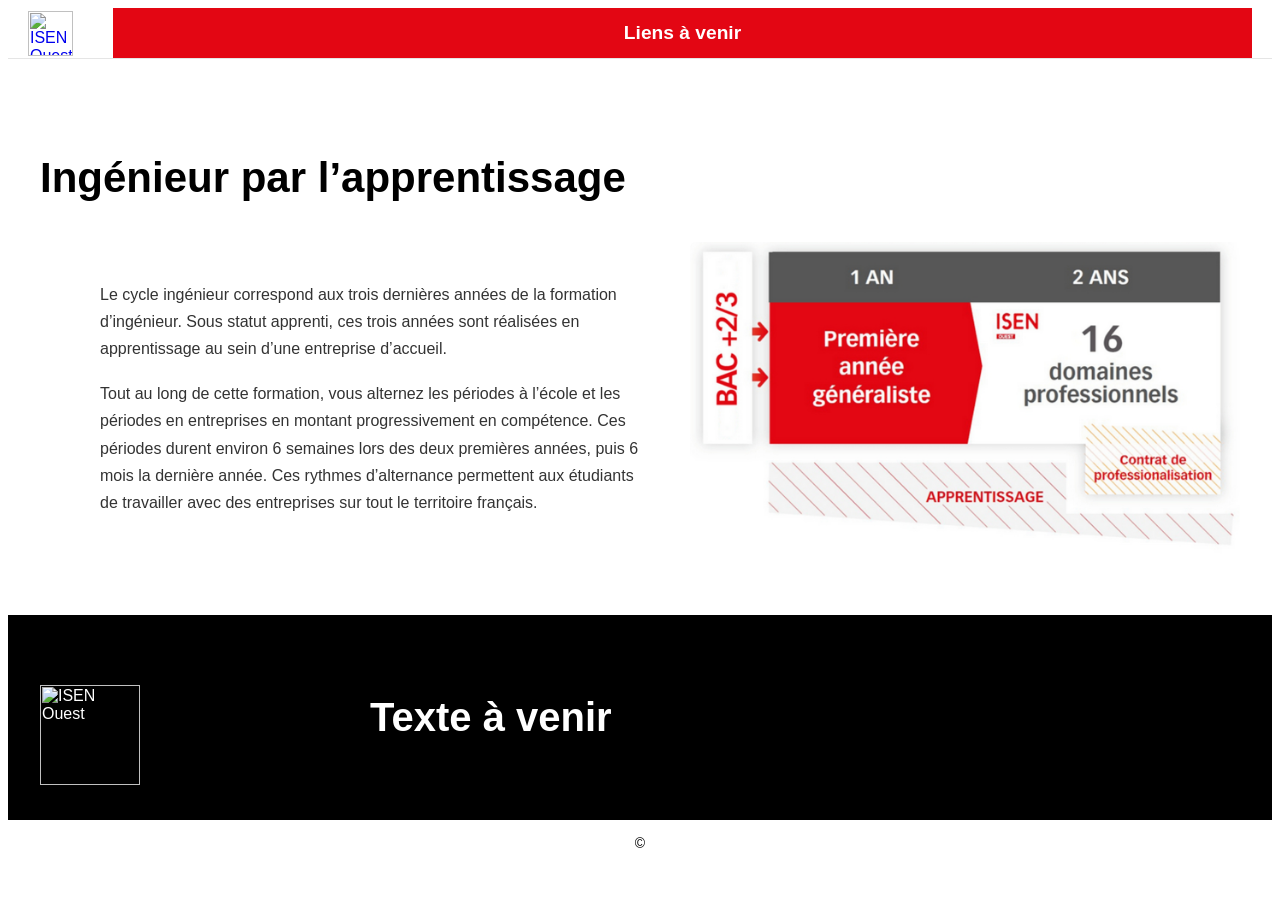
==== apprentissage.html @ 14e2dfee "F17 Text_img PA E1" ====
<html>
<head>
	<meta charset="UTF-8">
	<meta name="viewport" content="width=device-width, initial-scale=1">
	<title></title>
    <style>
html {
    font-family: Open Sans,sans-serif;
}
/* Conteneur principal du header */
.header-isen {
  background: #fff;
  border-bottom: 1px solid #e5e5e5;
}

/* Organisation interne */
.header-container {
  max-width: 1400px; /* un peu plus large pour aérer */
  margin: 0 auto;
  padding: 0 20px;
  display: flex;
  align-items: center;
  justify-content: space-between;
}

/* Logo */
.header-logo img {
  height: 45px; /* logo moins haut */
  width: auto;
}

/* Navigation */
.header-nav {
  background: #e30613; /* Rouge ISEN */
  flex: 1; /* occupe toute la largeur dispo */
  margin-left: 40px; /* espace entre logo et barre rouge */
}

.header-nav ul {
  list-style: none;
  display: flex;
  justify-content: space-around; /* liens espacés sur toute la largeur */
  margin: 0;
  padding: 0;
}

.header-nav li {
  flex: 1; /* chaque lien occupe une largeur égale */
  text-align: center;
}

.header-nav a {
  display: block;
  padding: 14px 10px;
  font-size: 1.2em;
  font-weight: bold;
  color: #fff;
  transition: background 0.2s;
  text-decoration: none;
}

.header-nav a:hover {
  text-decoration: underline;
}
html {
  font-family: Open Sans,sans-serif;
}

.site-footer {
  background: #000;
  color: #fff;
  padding: 40px 20px 20px;
  font-family: Arial, sans-serif;
}

/* Conteneur principal */
.footer-container {
  display: flex;
  max-width: 1200px;
  margin: 0 auto;
  gap: 40px;
  flex-wrap: wrap;
}

/* Colonne 1 : logo + bouton */
.footer-col-logo {
  flex: 1;
  min-width: 220px;
  display: flex;
  flex-direction: column;
}

.footer-logo {
  height: 100px;
  margin-bottom: 15px;
  margin-top: 30px;
}

.btn-contact {
  display: block;
  padding: 10px 20px;
  background: #c8102e;
  color: #fff;
  font-weight: 600;
  text-decoration: none;
  border-radius: 25px;
  margin: auto;
}

.btn-contact:hover {
  background: #a00b23;
}

/* Zone liens (colonnes 2-4) */
.footer-links-section {
  flex: 3;
  display: flex;
  flex-direction: column;
}

/* Titre général */
.footer-cities {
  font-size: 40px;
  font-weight: 700;
  text-align: left;
  margin-bottom: 20px;
}

/* Colonnes de liens */
.footer-links-container {
  display: flex;
  gap: 40px;
  flex-wrap: wrap;
}

.footer-col {
	width: 25%
}
.footer-col h3 {
  font-size: 16px;
  font-weight: 700;
  margin-bottom: 12px;
}

.footer-col ul {
  list-style: none;
  padding: 0;
  margin: 0;
}

.footer-col li {
  margin-bottom: 8px;
}

.footer-col a {
  color: #fff;
  text-decoration: none;
  font-size: 14px;
}

.footer-col a:hover {
  text-decoration: underline;
}

/* Bas de page */
.footer-bottom {
  text-align: center;
  padding-top: 15px;
  background-color: white;
  color: black;
  font-family: Arial, sans-serif;
  font-size: 14px;
}

/* TEXT_IMG */
.block-devenir {
  background: #fff;
  padding: 60px 20px;
}

/* Conteneur global */
.block-container {
  max-width: 1200px;
  margin: 0 auto;
}

/* Titre en haut */
.block-title {
  font-size: 42px;
  font-weight: 700;
  color: #000;
  margin-bottom: 40px;
  text-align: left;
}

/* Deux colonnes */
.block-columns-img {
  display: flex;
  align-items: center;
  gap: 40px;
}

/* Colonne texte */
.block-text {
  flex: 1;
  padding-left: 5%;
}

.block-text p {
  font-size: 16px;
  line-height: 1.7;
  color: #333;
  margin-bottom: 18px;
}

/* Colonne image */
.block-image {
  flex: 1;
  display: flex;
  justify-content: center;
}

.block-image img {
  max-width: 100%;
  height: auto;
  border-radius: 6px;
}
    </style>
</head>
<body>
<header class="header-isen">
  <div class="header-container">
    <!-- Logo -->
    <a href="/" class="header-logo">
      <img src="https://isen-ouest.fr/wp-content/uploads/2024/07/15/logo-isen-couleur.png" alt="ISEN Ouest">
    </a>

    <!-- Navbar -->
    <nav class="header-nav">
      <ul>
        <li><a href="#">Liens à venir</a></li>
      </ul>
    </nav>
  </div>
</header>
<section class="block-devenir">
  <div class="block-container">
    <!-- Titre en haut -->
    <h1 class="block-title">Ingénieur par l’apprentissage</h1>

    <!-- Deux colonnes -->
    <div class="block-columns-img">
      <!-- Colonne gauche : texte -->
      <div class="block-text">
        <p>
          
        </p>
        <p>
         Le cycle ingénieur correspond aux trois dernières années de la formation d’ingénieur. Sous statut apprenti, ces trois années sont réalisées en apprentissage au sein d’une entreprise d’accueil.
 </p>
        <p>
          Tout au long de cette formation, vous alternez les périodes à l’école et les périodes en entreprises en montant progressivement en compétence. Ces périodes durent environ 6 semaines lors des deux premières années, puis 6 mois la dernière année. Ces rythmes d’alternance permettent aux étudiants de travailler avec des entreprises sur tout le territoire français.
</p>
      </div>

      <!-- Colonne droite : image -->
      <div class="block-image">
        <img src="img/schema-cycle-inge.jpg" alt="schema-cycle-inge">
      </div>
    </div>
  </div>
</section>

<footer class="site-footer">
  <div class="footer-container">

    <!-- Colonne 1 : Logo + bouton -->
    <div class="footer-col footer-col-logo">
      <img src="https://isen-ouest.fr/wp-content/uploads/2024/07/15/logo-isen-blanc.svg" 
           alt="ISEN Ouest" class="footer-logo">
    </div>

    <!-- Zone titres + colonnes 2-4 -->
    <div class="footer-links-section">
      <!-- Titre général -->
      <p class="footer-cities">Texte à venir</p>


  </div>

  <!-- Bas de page -->
</footer>
<div class="footer-bottom">
  &copy;
</div>
</body>
</html>
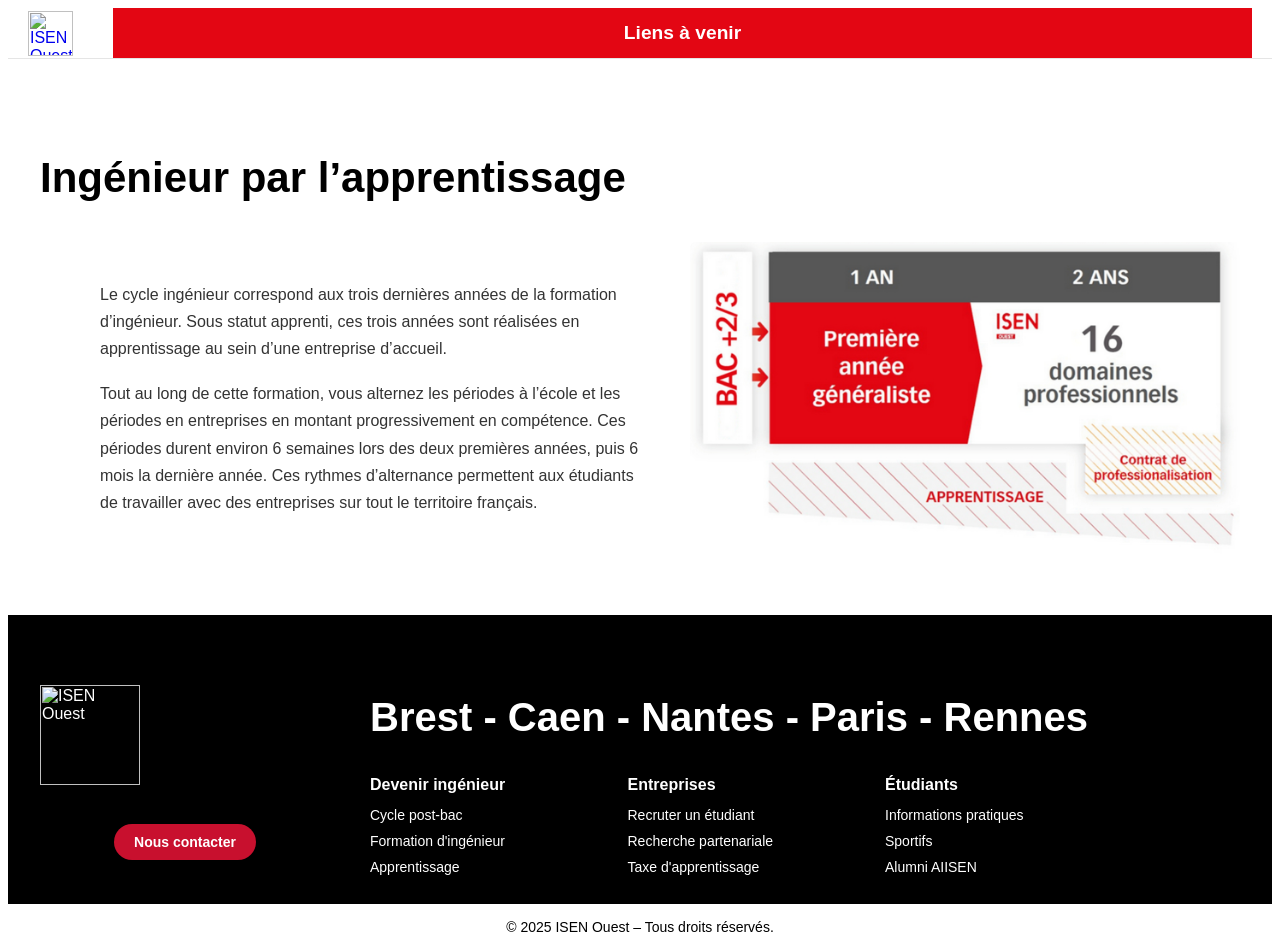
==== commit c32b2aa2: "F61 Footer E3 Commit every footer final" ====
--- a/apprentissage.html
+++ b/apprentissage.html
@@ -2,6 +2,7 @@
 <head>
 	<meta charset="UTF-8">
 	<meta name="viewport" content="width=device-width, initial-scale=1">
+  <link href="style.css" rel="stylesheet">
 	<title></title>
     <style>
 html {
@@ -271,6 +272,10 @@
   </div>
 </section>
 
+
+
+<!--Footer-->
+<body>
 <footer class="site-footer">
   <div class="footer-container">
 
@@ -278,20 +283,53 @@
     <div class="footer-col footer-col-logo">
       <img src="https://isen-ouest.fr/wp-content/uploads/2024/07/15/logo-isen-blanc.svg" 
            alt="ISEN Ouest" class="footer-logo">
+      <a href="contact.html" class="btn-contact">Nous contacter</a>
     </div>
 
     <!-- Zone titres + colonnes 2-4 -->
     <div class="footer-links-section">
       <!-- Titre général -->
-      <p class="footer-cities">Texte à venir</p>
-
-
+      <p class="footer-cities">Brest - Caen - Nantes - Paris - Rennes</p>
+
+      <!-- Colonnes de liens -->
+      <div class="footer-links-container">
+        <!-- Colonne 2 : Devenir ingénieur -->
+        <div class="footer-col">
+          <h3>Devenir ingénieur</h3>
+          <ul>
+            <li><a href="post-bac.html">Cycle post-bac</a></li>
+            <li><a href="devenir-inge.html">Formation d'ingénieur</a></li>
+            <li><a href="apprentissage.html">Apprentissage</a></li>
+          </ul>
+        </div>
+
+        <!-- Colonne 3 : Entreprises -->
+        <div class="footer-col">
+          <h3>Entreprises</h3>
+          <ul>
+            <li><a href="https://isen-ouest.fr/entreprises/recruter/">Recruter un étudiant</a></li>
+            <li><a href="https://isen-ouest.fr/labisen-la-recherche/la-recherche-partenariale/">Recherche partenariale</a></li>
+            <li><a href="http://isen-ouest.fr/taxe-d-apprentissage">Taxe d'apprentissage</a></li>
+          </ul>
+        </div>
+
+        <!-- Colonne 4 : Étudiants -->
+        <div class="footer-col">
+          <h3>Étudiants</h3>
+          <ul>
+            <li><a href="https://isen-ouest.fr/infos-pratiques/">Informations pratiques</a></li>
+            <li><a href="http://isen-ouest.fr/sportifs">Sportifs</a></li>
+            <li><a href="http://isen-ouest.fr/alumni-aiisen">Alumni AIISEN</a></li>
+          </ul>
+        </div>
+      </div>
+    </div>
   </div>
-
-  <!-- Bas de page -->
 </footer>
 <div class="footer-bottom">
-  &copy;
+  &copy; 2025 ISEN Ouest – Tous droits réservés.
 </div>
+
+
 </body>
 </html>
--- a/style.css
+++ b/style.css
@@ -0,0 +1,350 @@
+html {
+  font-family: Open Sans,sans-serif;
+}
+
+/* BLOCKS */
+/* TEXT_IMG */
+.block-devenir {
+  background: #fff;
+  padding: 60px 20px;
+}
+
+/* Conteneur global */
+.block-container {
+  max-width: 1200px;
+  margin: 0 auto;
+}
+
+/* Titre en haut */
+.block-title {
+  font-size: 42px;
+  font-weight: 700;
+  color: #000;
+  margin-bottom: 40px;
+  text-align: left;
+}
+
+/* Deux colonnes */
+.block-columns-img {
+  display: flex;
+  align-items: center;
+  gap: 40px;
+}
+
+/* Colonne texte */
+.block-text {
+  flex: 1;
+  padding-left: 5%;
+}
+
+.block-text p {
+  font-size: 16px;
+  line-height: 1.7;
+  color: #333;
+  margin-bottom: 18px;
+}
+
+/* Colonne image */
+.block-image {
+  flex: 1;
+  display: flex;
+  justify-content: center;
+}
+
+.block-image img {
+  max-width: 100%;
+  height: auto;
+  border-radius: 6px;
+}
+/* BLOCKS */
+.block-devenir {
+  background: #fff;
+  padding: 60px 20px;
+}
+
+/* Conteneur global */
+.block-container {
+	max-width: 1200px;
+	margin: 0 auto;
+}
+/* Deux colonnes */
+.block-columns {
+	display: flex;
+	gap: 40px;
+	align-items: normal;
+}
+
+.block-alternance {
+	margin: 40px auto;
+	border: 2px solid #c8102e;
+	border-radius: 8px;
+	overflow: hidden;
+	background: #fff;
+	box-shadow: 0 4px 12px rgba(0,0,0,0.1);
+}
+.block-alternance img {
+	width: 100%;
+	height: auto;
+	display: block;
+}
+.block-alternance-content {
+	padding: 24px 30px;
+}
+.block-alternance-content h2 {
+	font-size: 200%;
+	margin-top: 0;
+	margin-bottom: 16px;
+}
+.block-alternance-content p {
+	font-size: 16px;
+	line-height: 1.6;
+	color: #333;
+	margin-bottom: 16px;
+}
+.block-button {
+	margin: auto;
+	text-align: center;
+}
+.block-button a {
+	background-color: #e30613;
+	color: #fff;
+	display: inline-block;
+	padding: .5rem 2rem;
+	border-radius: 3.45rem;
+	font-weight: 700;
+	text-decoration: none;
+}
+.block-button a:hover {
+	text-decoration: underline;
+}
+
+/* Page Contact */
+  /* centered single-column card */
+  .contact-card {
+    max-width: 720px;
+    margin: 2em auto;
+    border-radius: 10px;
+    background-color: white;
+    box-shadow: 0 6px 24px rgba(12,12,12,0.4);
+    padding: 28px;
+    box-sizing: border-box;
+    border: 1px solid #e6e6e6;
+  }
+
+  .contact-card h1{
+    margin:0 0 10px 0;
+    font-size:28px;
+    font-weight:700;
+    color:#000;
+  }
+
+  .contact-card .lead{
+    margin:0 0 18px 0;
+    color:#6b6b6b;
+    font-size:15px;
+    line-height:1.5;
+  }
+
+  .notice {
+    background: #fff8f9;
+    border-left: 4px solid #c8102e;
+    color:#333;
+    padding:10px 12px;
+    border-radius:4px;
+    margin-bottom:18px;
+    font-size:14px;
+  }
+
+  form.contact-form {
+    display:block;
+  }
+
+  .form-row {
+    display:flex;
+    gap:12px;
+    margin-bottom: 14px;
+    align-items:flex-start;
+    flex-wrap:wrap;
+  }
+
+  /* full width row (for selects, inputs, textarea) */
+  .w-100 { width:100%; }
+
+  label.field-label{
+    display:block;
+    font-size:14px;
+    margin-bottom:6px;
+    color:#222;
+  }
+
+  input[type="text"],
+  input[type="tel"],
+  input[type="email"],
+  select,
+  textarea {
+    width:100%;
+    padding:10px 12px;
+    border:1px solid #d7d7d7;
+    border-radius:6px;
+    font-size:14px;
+    box-sizing:border-box;
+    background:#fff;
+    color:#111;
+  }
+
+  textarea { min-height:140px; resize:vertical; }
+
+  /* group of small radios inline */
+  .inline-group { display:flex; gap:10px; align-items:center; flex-wrap:wrap; }
+  .inline-group label{ font-size:14px; color:#222; margin:0; display:flex; align-items:center; gap:8px; }
+
+  .small-note { font-size:13px; color:#6b6b6b; margin-top:6px; }
+
+  /* consent row */
+  .consent-row { display:flex; gap:8px; align-items:center; margin-bottom:12px; flex-wrap:wrap; }
+
+  /* submit */
+  .actions { margin-top:8px; display:flex; gap:12px; align-items:center; flex-wrap:wrap; }
+  .btn-primary {
+    background: #c8102e;
+    color:#fff;
+    padding:10px 18px;
+    border-radius:6px;
+    border:0;
+    font-weight:700;
+    font-size:15px;
+    cursor:pointer;
+    text-decoration:none;
+    display:inline-block;
+  }
+  .btn-primary:hover { background:#a00b23; }
+
+  .helper-link { font-size:14px; color:#6b6b6b; text-decoration:none; }
+  .helper-link:hover { text-decoration:underline; color:#000; }
+
+  /* honeypot hidden */
+  .hp { position: absolute; left: -9999px; top: auto; width:1px; height:1px; overflow:hidden; }
+
+/*Footer */
+.site-footer {
+  background: #000;
+  color: #fff;
+  padding: 40px 20px 20px;
+  font-family: Arial, sans-serif;
+}
+
+/* Conteneur principal */
+.footer-container {
+  display: flex;
+  max-width: 1200px;
+  margin: 0 auto;
+  gap: 40px;
+  flex-wrap: wrap;
+}
+
+/* Colonne 1 : logo + bouton */
+.footer-col-logo {
+  flex: 1;
+  min-width: 220px;
+  display: flex;
+  flex-direction: column;
+}
+
+.footer-logo {
+  height: 100px;
+  margin-bottom: 15px;
+  margin-top: 30px;
+}
+
+.btn-contact {
+  display: block;
+  padding: 10px 20px;
+  background: #c8102e;
+  color: #fff;
+  font-weight: 600;
+  text-decoration: none;
+  border-radius: 25px;
+  margin: auto;
+}
+
+.btn-contact:hover {
+  background: #a00b23;
+}
+
+/* Zone liens (colonnes 2-4) */
+.footer-links-section {
+  flex: 3;
+  display: flex;
+  flex-direction: column;
+}
+
+/* Titre général */
+.footer-cities {
+  font-size: 40px;
+  font-weight: 700;
+  text-align: left;
+  margin-bottom: 20px;
+}
+
+/* Colonnes de liens */
+.footer-links-container {
+  display: flex;
+  gap: 40px;
+  flex-wrap: wrap;
+}
+
+.footer-col {
+	width: 25%
+}
+.footer-col h3 {
+  font-size: 16px;
+  font-weight: 700;
+  margin-bottom: 12px;
+}
+
+.footer-col ul {
+  list-style: none;
+  padding: 0;
+  margin: 0;
+}
+
+.footer-col li {
+  margin-bottom: 8px;
+}
+
+.footer-col a {
+  color: #fff;
+  text-decoration: none;
+  font-size: 14px;
+}
+
+.footer-col a:hover {
+  text-decoration: underline;
+}
+
+/* Bas de page */
+.footer-bottom {
+  text-align: center;
+  padding-top: 15px;
+  background-color: white;
+  color: black;
+  font-family: Arial, sans-serif;
+  font-size: 14px;
+}
+
+
+/* Responsive */
+@media (max-width: 900px) {
+  .footer-container {
+    flex-direction: column;
+    gap: 20px;
+  }
+  .footer-links-container {
+    flex-direction: column;
+    gap: 20px;
+  }
+  .footer-cities {
+    text-align: left;
+    font-size: 18px;
+  }
+}
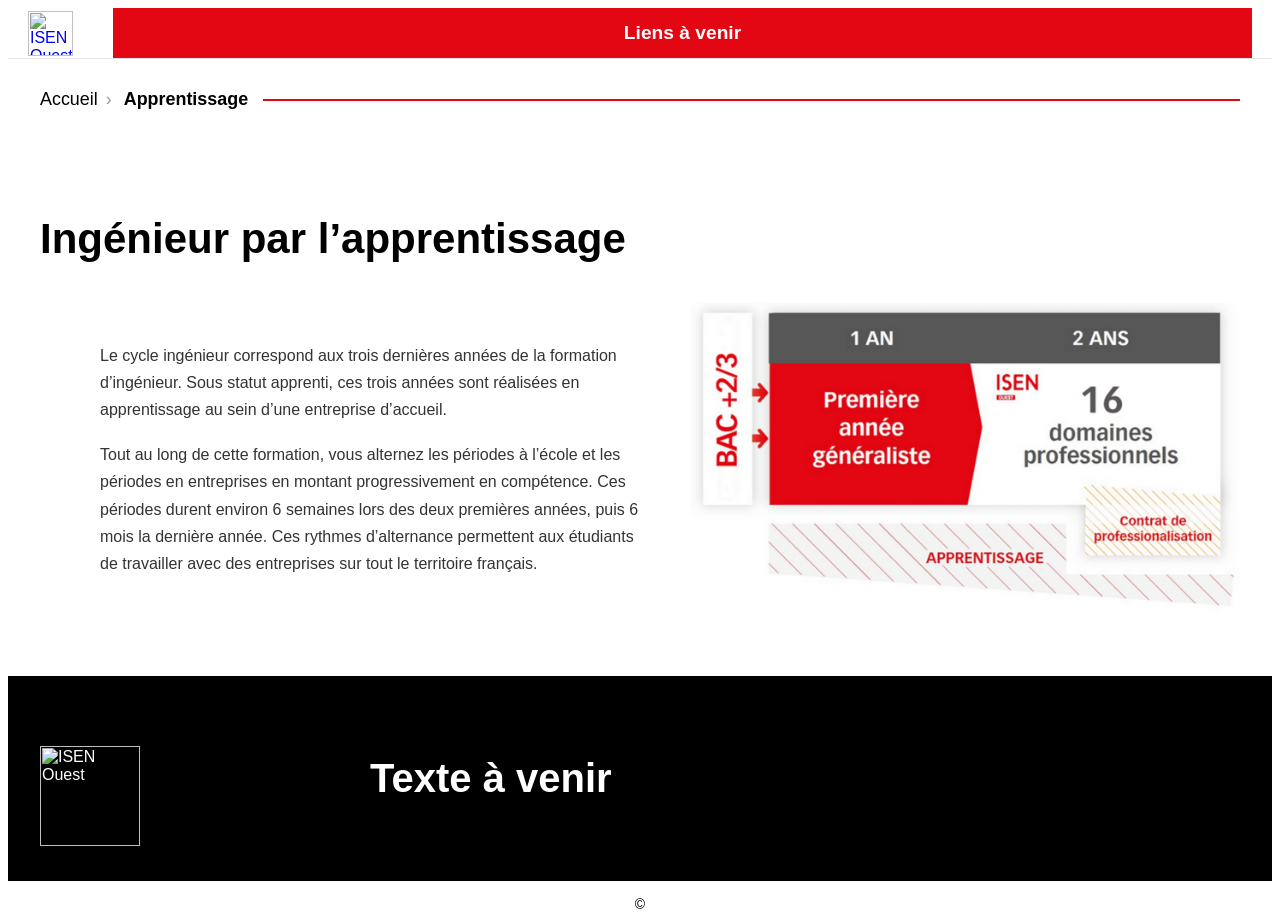
==== commit 240de8be: "F51 Breadcrumps E2" ====
--- a/apprentissage.html
+++ b/apprentissage.html
@@ -1,8 +1,8 @@
 <html>
 <head>
+  <link href="style.css" rel="stylesheet">
 	<meta charset="UTF-8">
 	<meta name="viewport" content="width=device-width, initial-scale=1">
-  <link href="style.css" rel="stylesheet">
 	<title></title>
     <style>
 html {
@@ -244,6 +244,16 @@
     </nav>
   </div>
 </header>
+<nav class="breadcrumb" aria-label="Fil d'Ariane">
+  <div class="breadcrumb-container">
+    <div class="breadcrumb-content">
+      <a href="index.html">Accueil</a>
+      <span class="separator">›</span>
+      <span class="current">Apprentissage</span>
+    </div>
+    <div class="breadcrumb-line" aria-hidden="true"></div>
+  </div>
+</nav>
 <section class="block-devenir">
   <div class="block-container">
     <!-- Titre en haut -->
@@ -272,10 +282,6 @@
   </div>
 </section>
 
-
-
-<!--Footer-->
-<body>
 <footer class="site-footer">
   <div class="footer-container">
 
@@ -283,53 +289,20 @@
     <div class="footer-col footer-col-logo">
       <img src="https://isen-ouest.fr/wp-content/uploads/2024/07/15/logo-isen-blanc.svg" 
            alt="ISEN Ouest" class="footer-logo">
-      <a href="contact.html" class="btn-contact">Nous contacter</a>
     </div>
 
     <!-- Zone titres + colonnes 2-4 -->
     <div class="footer-links-section">
       <!-- Titre général -->
-      <p class="footer-cities">Brest - Caen - Nantes - Paris - Rennes</p>
-
-      <!-- Colonnes de liens -->
-      <div class="footer-links-container">
-        <!-- Colonne 2 : Devenir ingénieur -->
-        <div class="footer-col">
-          <h3>Devenir ingénieur</h3>
-          <ul>
-            <li><a href="post-bac.html">Cycle post-bac</a></li>
-            <li><a href="devenir-inge.html">Formation d'ingénieur</a></li>
-            <li><a href="apprentissage.html">Apprentissage</a></li>
-          </ul>
-        </div>
-
-        <!-- Colonne 3 : Entreprises -->
-        <div class="footer-col">
-          <h3>Entreprises</h3>
-          <ul>
-            <li><a href="https://isen-ouest.fr/entreprises/recruter/">Recruter un étudiant</a></li>
-            <li><a href="https://isen-ouest.fr/labisen-la-recherche/la-recherche-partenariale/">Recherche partenariale</a></li>
-            <li><a href="http://isen-ouest.fr/taxe-d-apprentissage">Taxe d'apprentissage</a></li>
-          </ul>
-        </div>
-
-        <!-- Colonne 4 : Étudiants -->
-        <div class="footer-col">
-          <h3>Étudiants</h3>
-          <ul>
-            <li><a href="https://isen-ouest.fr/infos-pratiques/">Informations pratiques</a></li>
-            <li><a href="http://isen-ouest.fr/sportifs">Sportifs</a></li>
-            <li><a href="http://isen-ouest.fr/alumni-aiisen">Alumni AIISEN</a></li>
-          </ul>
-        </div>
-      </div>
-    </div>
+      <p class="footer-cities">Texte à venir</p>
+
+
   </div>
+
+  <!-- Bas de page -->
 </footer>
 <div class="footer-bottom">
-  &copy; 2025 ISEN Ouest – Tous droits réservés.
+  &copy;
 </div>
-
-
 </body>
 </html>
--- a/style.css
+++ b/style.css
@@ -348,3 +348,54 @@
     font-size: 18px;
   }
 }
+
+/* ===== Fil d'Ariane (F51) ===== */
+.breadcrumb {
+  background: #fff;
+}
+
+.breadcrumb-container {
+  max-width: 1200px;
+  margin: 0 auto;
+  padding: 30px 20px 10px;
+  display: flex;
+  align-items: center;
+  gap: 0;
+}
+
+.breadcrumb-content {
+  display: flex;
+  align-items: center;
+  z-index: 1;
+  font-size: 1.12em;
+}
+
+.breadcrumb a {
+  color: #000;
+  text-decoration: none;
+}
+
+.breadcrumb a:hover {
+  text-decoration: underline;
+}
+
+.breadcrumb .separator {
+  margin: 0 8px;
+  color: #999;
+}
+
+.breadcrumb .current {
+  color: #000;
+  font-weight: 600;
+  margin-left: 4px;
+}
+
+.breadcrumb-line {
+  flex: 1;
+  height: 2px;
+  background: #e30613;
+  margin-left: 15px;
+  align-self: center;
+}
+/* ===== ============================= ===== */
+
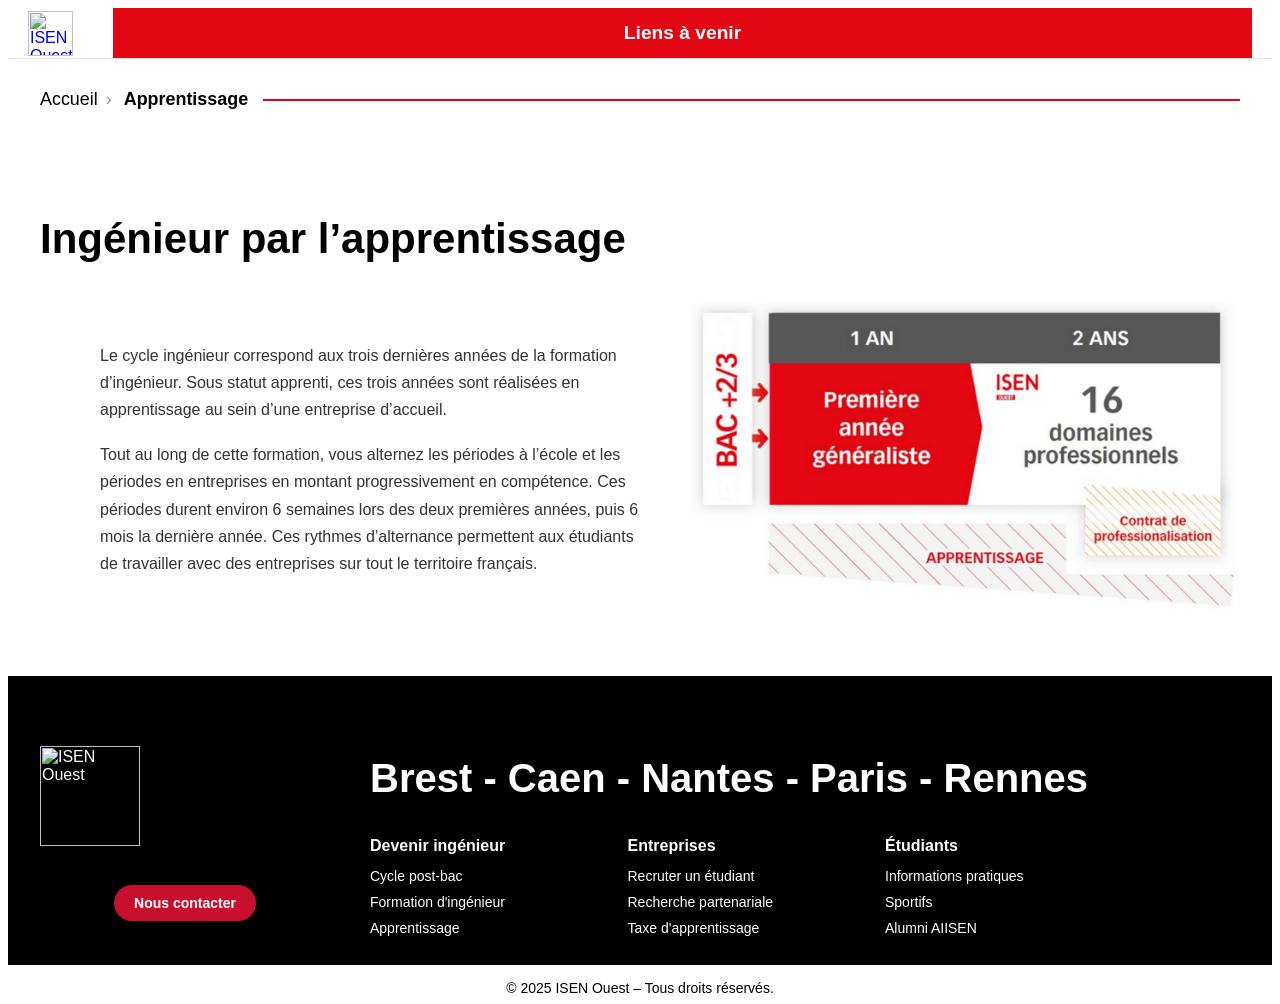
==== commit d87f774f: "Merge branch 'main' into F51" ====
--- a/apprentissage.html
+++ b/apprentissage.html
@@ -3,6 +3,7 @@
   <link href="style.css" rel="stylesheet">
 	<meta charset="UTF-8">
 	<meta name="viewport" content="width=device-width, initial-scale=1">
+  <link href="style.css" rel="stylesheet">
 	<title></title>
     <style>
 html {
@@ -282,6 +283,10 @@
   </div>
 </section>
 
+
+
+<!--Footer-->
+<body>
 <footer class="site-footer">
   <div class="footer-container">
 
@@ -289,20 +294,53 @@
     <div class="footer-col footer-col-logo">
       <img src="https://isen-ouest.fr/wp-content/uploads/2024/07/15/logo-isen-blanc.svg" 
            alt="ISEN Ouest" class="footer-logo">
+      <a href="contact.html" class="btn-contact">Nous contacter</a>
     </div>
 
     <!-- Zone titres + colonnes 2-4 -->
     <div class="footer-links-section">
       <!-- Titre général -->
-      <p class="footer-cities">Texte à venir</p>
-
-
+      <p class="footer-cities">Brest - Caen - Nantes - Paris - Rennes</p>
+
+      <!-- Colonnes de liens -->
+      <div class="footer-links-container">
+        <!-- Colonne 2 : Devenir ingénieur -->
+        <div class="footer-col">
+          <h3>Devenir ingénieur</h3>
+          <ul>
+            <li><a href="post-bac.html">Cycle post-bac</a></li>
+            <li><a href="devenir-inge.html">Formation d'ingénieur</a></li>
+            <li><a href="apprentissage.html">Apprentissage</a></li>
+          </ul>
+        </div>
+
+        <!-- Colonne 3 : Entreprises -->
+        <div class="footer-col">
+          <h3>Entreprises</h3>
+          <ul>
+            <li><a href="https://isen-ouest.fr/entreprises/recruter/">Recruter un étudiant</a></li>
+            <li><a href="https://isen-ouest.fr/labisen-la-recherche/la-recherche-partenariale/">Recherche partenariale</a></li>
+            <li><a href="http://isen-ouest.fr/taxe-d-apprentissage">Taxe d'apprentissage</a></li>
+          </ul>
+        </div>
+
+        <!-- Colonne 4 : Étudiants -->
+        <div class="footer-col">
+          <h3>Étudiants</h3>
+          <ul>
+            <li><a href="https://isen-ouest.fr/infos-pratiques/">Informations pratiques</a></li>
+            <li><a href="http://isen-ouest.fr/sportifs">Sportifs</a></li>
+            <li><a href="http://isen-ouest.fr/alumni-aiisen">Alumni AIISEN</a></li>
+          </ul>
+        </div>
+      </div>
+    </div>
   </div>
-
-  <!-- Bas de page -->
 </footer>
 <div class="footer-bottom">
-  &copy;
+  &copy; 2025 ISEN Ouest – Tous droits réservés.
 </div>
+
+
 </body>
 </html>
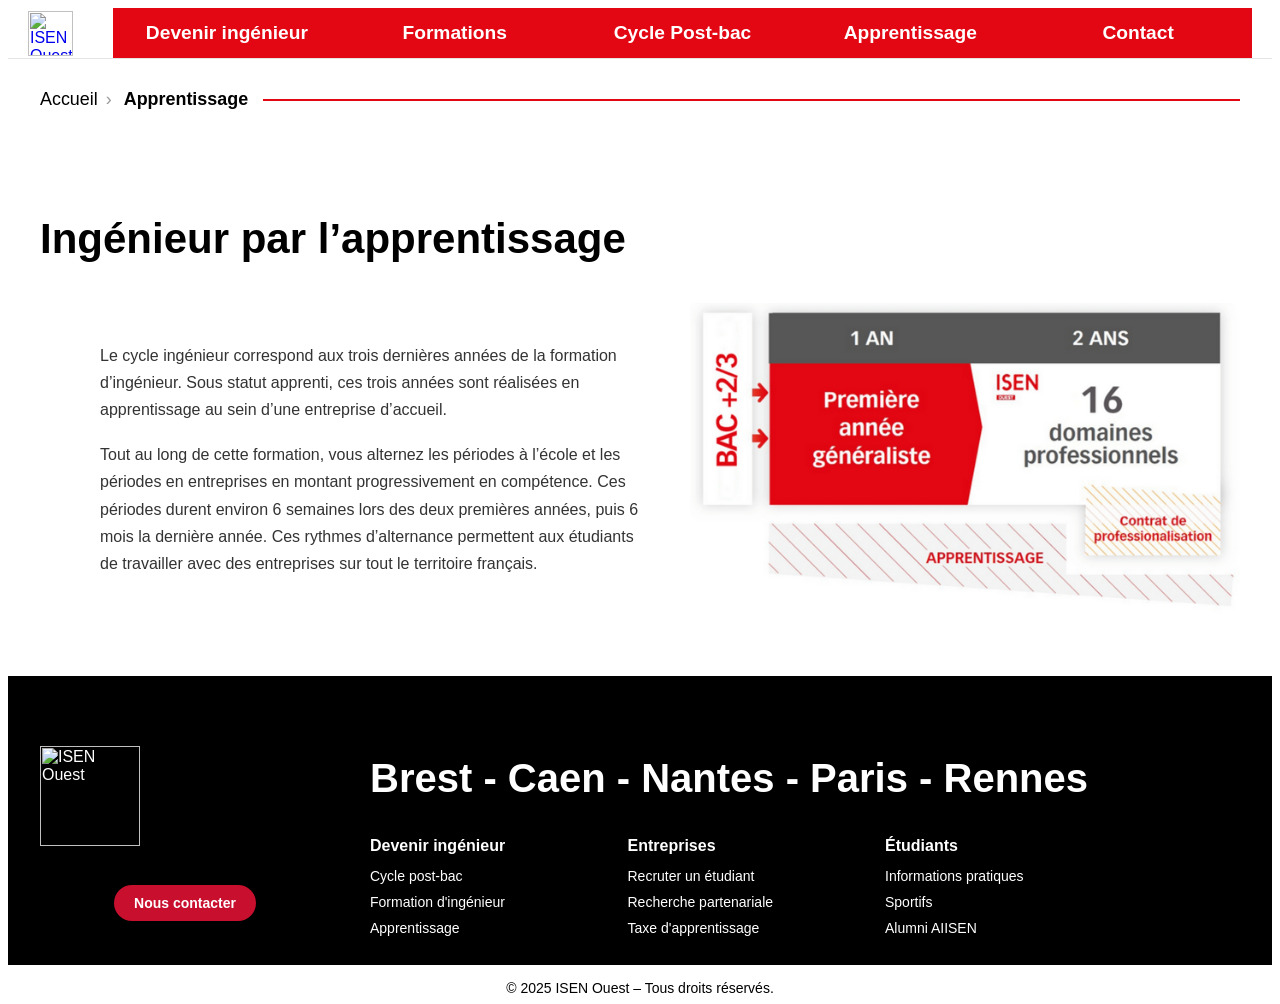
==== commit 85bda346: "F41 Header E1" ====
--- a/apprentissage.html
+++ b/apprentissage.html
@@ -5,229 +5,6 @@
 	<meta name="viewport" content="width=device-width, initial-scale=1">
   <link href="style.css" rel="stylesheet">
 	<title></title>
-    <style>
-html {
-    font-family: Open Sans,sans-serif;
-}
-/* Conteneur principal du header */
-.header-isen {
-  background: #fff;
-  border-bottom: 1px solid #e5e5e5;
-}
-
-/* Organisation interne */
-.header-container {
-  max-width: 1400px; /* un peu plus large pour aérer */
-  margin: 0 auto;
-  padding: 0 20px;
-  display: flex;
-  align-items: center;
-  justify-content: space-between;
-}
-
-/* Logo */
-.header-logo img {
-  height: 45px; /* logo moins haut */
-  width: auto;
-}
-
-/* Navigation */
-.header-nav {
-  background: #e30613; /* Rouge ISEN */
-  flex: 1; /* occupe toute la largeur dispo */
-  margin-left: 40px; /* espace entre logo et barre rouge */
-}
-
-.header-nav ul {
-  list-style: none;
-  display: flex;
-  justify-content: space-around; /* liens espacés sur toute la largeur */
-  margin: 0;
-  padding: 0;
-}
-
-.header-nav li {
-  flex: 1; /* chaque lien occupe une largeur égale */
-  text-align: center;
-}
-
-.header-nav a {
-  display: block;
-  padding: 14px 10px;
-  font-size: 1.2em;
-  font-weight: bold;
-  color: #fff;
-  transition: background 0.2s;
-  text-decoration: none;
-}
-
-.header-nav a:hover {
-  text-decoration: underline;
-}
-html {
-  font-family: Open Sans,sans-serif;
-}
-
-.site-footer {
-  background: #000;
-  color: #fff;
-  padding: 40px 20px 20px;
-  font-family: Arial, sans-serif;
-}
-
-/* Conteneur principal */
-.footer-container {
-  display: flex;
-  max-width: 1200px;
-  margin: 0 auto;
-  gap: 40px;
-  flex-wrap: wrap;
-}
-
-/* Colonne 1 : logo + bouton */
-.footer-col-logo {
-  flex: 1;
-  min-width: 220px;
-  display: flex;
-  flex-direction: column;
-}
-
-.footer-logo {
-  height: 100px;
-  margin-bottom: 15px;
-  margin-top: 30px;
-}
-
-.btn-contact {
-  display: block;
-  padding: 10px 20px;
-  background: #c8102e;
-  color: #fff;
-  font-weight: 600;
-  text-decoration: none;
-  border-radius: 25px;
-  margin: auto;
-}
-
-.btn-contact:hover {
-  background: #a00b23;
-}
-
-/* Zone liens (colonnes 2-4) */
-.footer-links-section {
-  flex: 3;
-  display: flex;
-  flex-direction: column;
-}
-
-/* Titre général */
-.footer-cities {
-  font-size: 40px;
-  font-weight: 700;
-  text-align: left;
-  margin-bottom: 20px;
-}
-
-/* Colonnes de liens */
-.footer-links-container {
-  display: flex;
-  gap: 40px;
-  flex-wrap: wrap;
-}
-
-.footer-col {
-	width: 25%
-}
-.footer-col h3 {
-  font-size: 16px;
-  font-weight: 700;
-  margin-bottom: 12px;
-}
-
-.footer-col ul {
-  list-style: none;
-  padding: 0;
-  margin: 0;
-}
-
-.footer-col li {
-  margin-bottom: 8px;
-}
-
-.footer-col a {
-  color: #fff;
-  text-decoration: none;
-  font-size: 14px;
-}
-
-.footer-col a:hover {
-  text-decoration: underline;
-}
-
-/* Bas de page */
-.footer-bottom {
-  text-align: center;
-  padding-top: 15px;
-  background-color: white;
-  color: black;
-  font-family: Arial, sans-serif;
-  font-size: 14px;
-}
-
-/* TEXT_IMG */
-.block-devenir {
-  background: #fff;
-  padding: 60px 20px;
-}
-
-/* Conteneur global */
-.block-container {
-  max-width: 1200px;
-  margin: 0 auto;
-}
-
-/* Titre en haut */
-.block-title {
-  font-size: 42px;
-  font-weight: 700;
-  color: #000;
-  margin-bottom: 40px;
-  text-align: left;
-}
-
-/* Deux colonnes */
-.block-columns-img {
-  display: flex;
-  align-items: center;
-  gap: 40px;
-}
-
-/* Colonne texte */
-.block-text {
-  flex: 1;
-  padding-left: 5%;
-}
-
-.block-text p {
-  font-size: 16px;
-  line-height: 1.7;
-  color: #333;
-  margin-bottom: 18px;
-}
-
-/* Colonne image */
-.block-image {
-  flex: 1;
-  display: flex;
-  justify-content: center;
-}
-
-.block-image img {
-  max-width: 100%;
-  height: auto;
-  border-radius: 6px;
-}
-    </style>
 </head>
 <body>
 <header class="header-isen">
@@ -240,7 +17,11 @@
     <!-- Navbar -->
     <nav class="header-nav">
       <ul>
-        <li><a href="#">Liens à venir</a></li>
+        <li><a href="devenir_inge.html">Devenir ingénieur</a></li>
+        <li><a href="formation.html">Formations</a></li>
+        <li><a href="postbac.html">Cycle Post-bac</a></li>
+        <li><a href="apprentissage.html">Apprentissage</a></li>
+        <li><a href="contact.html">Contact</a></li>
       </ul>
     </nav>
   </div>
--- a/style.css
+++ b/style.css
@@ -55,17 +55,6 @@
   max-width: 100%;
   height: auto;
   border-radius: 6px;
-}
-/* BLOCKS */
-.block-devenir {
-  background: #fff;
-  padding: 60px 20px;
-}
-
-/* Conteneur global */
-.block-container {
-	max-width: 1200px;
-	margin: 0 auto;
 }
 /* Deux colonnes */
 .block-columns {
@@ -399,3 +388,59 @@
 }
 /* ===== ============================= ===== */
 
+
+/* Conteneur principal du header */
+.header-isen {
+  background: #fff;
+  border-bottom: 1px solid #e5e5e5;
+}
+
+/* Organisation interne */
+.header-container {
+  max-width: 1400px; /* un peu plus large pour aérer */
+  margin: 0 auto;
+  padding: 0 20px;
+  display: flex;
+  align-items: center;
+  justify-content: space-between;
+}
+
+/* Logo */
+.header-logo img {
+  height: 45px; /* logo moins haut */
+  width: auto;
+}
+
+/* Navigation */
+.header-nav {
+  background: #e30613; /* Rouge ISEN */
+  flex: 1; /* occupe toute la largeur dispo */
+  margin-left: 40px; /* espace entre logo et barre rouge */
+}
+
+.header-nav ul {
+  list-style: none;
+  display: flex;
+  justify-content: space-around; /* liens espacés sur toute la largeur */
+  margin: 0;
+  padding: 0;
+}
+
+.header-nav li {
+  flex: 1; /* chaque lien occupe une largeur égale */
+  text-align: center;
+}
+
+.header-nav a {
+  display: block;
+  padding: 14px 10px;
+  font-size: 1.2em;
+  font-weight: bold;
+  color: #fff;
+  transition: background 0.2s;
+  text-decoration: none;
+}
+
+.header-nav a:hover {
+  text-decoration: underline;
+}
--- a/style.css
+++ b/style.css
@@ -55,17 +55,6 @@
   max-width: 100%;
   height: auto;
   border-radius: 6px;
-}
-/* BLOCKS */
-.block-devenir {
-  background: #fff;
-  padding: 60px 20px;
-}
-
-/* Conteneur global */
-.block-container {
-	max-width: 1200px;
-	margin: 0 auto;
 }
 /* Deux colonnes */
 .block-columns {
@@ -399,3 +388,59 @@
 }
 /* ===== ============================= ===== */
 
+
+/* Conteneur principal du header */
+.header-isen {
+  background: #fff;
+  border-bottom: 1px solid #e5e5e5;
+}
+
+/* Organisation interne */
+.header-container {
+  max-width: 1400px; /* un peu plus large pour aérer */
+  margin: 0 auto;
+  padding: 0 20px;
+  display: flex;
+  align-items: center;
+  justify-content: space-between;
+}
+
+/* Logo */
+.header-logo img {
+  height: 45px; /* logo moins haut */
+  width: auto;
+}
+
+/* Navigation */
+.header-nav {
+  background: #e30613; /* Rouge ISEN */
+  flex: 1; /* occupe toute la largeur dispo */
+  margin-left: 40px; /* espace entre logo et barre rouge */
+}
+
+.header-nav ul {
+  list-style: none;
+  display: flex;
+  justify-content: space-around; /* liens espacés sur toute la largeur */
+  margin: 0;
+  padding: 0;
+}
+
+.header-nav li {
+  flex: 1; /* chaque lien occupe une largeur égale */
+  text-align: center;
+}
+
+.header-nav a {
+  display: block;
+  padding: 14px 10px;
+  font-size: 1.2em;
+  font-weight: bold;
+  color: #fff;
+  transition: background 0.2s;
+  text-decoration: none;
+}
+
+.header-nav a:hover {
+  text-decoration: underline;
+}
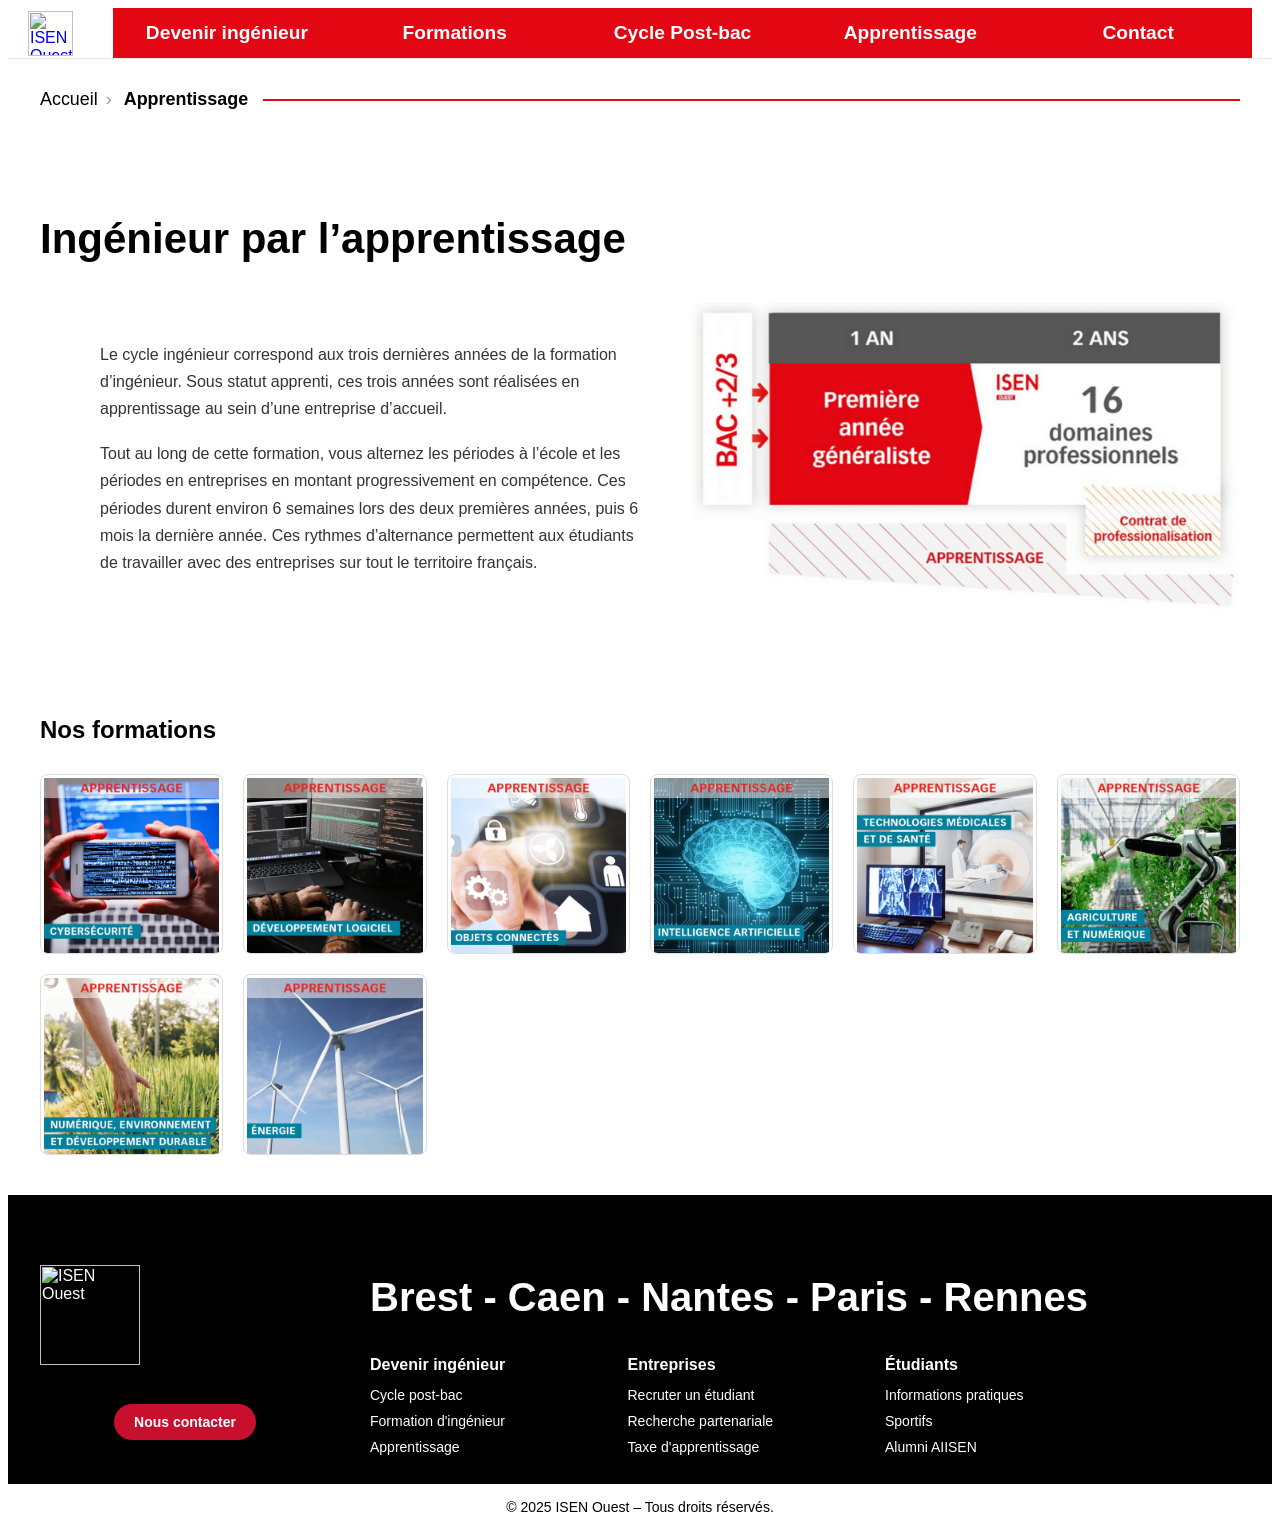
==== commit 36608270: "F71 Images PA" ====
--- a/apprentissage.html
+++ b/apprentissage.html
@@ -10,7 +10,7 @@
 <header class="header-isen">
   <div class="header-container">
     <!-- Logo -->
-    <a href="/" class="header-logo">
+    <a href="index.html" class="header-logo">
       <img src="https://isen-ouest.fr/wp-content/uploads/2024/07/15/logo-isen-couleur.png" alt="ISEN Ouest">
     </a>
 
@@ -46,14 +46,11 @@
       <!-- Colonne gauche : texte -->
       <div class="block-text">
         <p>
-          
+         Le cycle ingénieur correspond aux trois dernières années de la formation d’ingénieur. Sous statut apprenti, ces trois années sont réalisées en apprentissage au sein d’une entreprise d’accueil.
         </p>
         <p>
-         Le cycle ingénieur correspond aux trois dernières années de la formation d’ingénieur. Sous statut apprenti, ces trois années sont réalisées en apprentissage au sein d’une entreprise d’accueil.
- </p>
-        <p>
           Tout au long de cette formation, vous alternez les périodes à l’école et les périodes en entreprises en montant progressivement en compétence. Ces périodes durent environ 6 semaines lors des deux premières années, puis 6 mois la dernière année. Ces rythmes d’alternance permettent aux étudiants de travailler avec des entreprises sur tout le territoire français.
-</p>
+        </p>
       </div>
 
       <!-- Colonne droite : image -->
@@ -64,10 +61,54 @@
   </div>
 </section>
 
-
+<section class="dp-section">
+    <h2>Nos formations</h2>
+    <div class="dp-grid">
+      <div class="dp-card">
+        <a href="https://isen-ouest.fr/formations/ingenieur-cybersecurite/">
+          <img src="img/vignette-dp-cybersecurite-440x440.png" alt="Apprentissage">
+        </a>
+      </div>
+      <div class="dp-card">
+        <a href="https://isen-ouest.fr/formations/ingenieur-developpement-logiciel/">
+          <img src="img/vignette-dp-developpement-logiciel-440x440.png" alt="Apprentissage">
+        </a>
+      </div>
+      <div class="dp-card">
+        <a href="https://isen-ouest.fr/formations/ingenieur-objets-connectes/">
+          <img src="img/vignette-dp-objets-connectes-440x440.png" alt="Apprentissage">
+        </a>
+      </div>
+      <div class="dp-card">
+        <a href="https://isen-ouest.fr/formations/ingenieur-intelligence-artificielle/">
+          <img src="img/vignette-dp-intelligence-artificielle-440x440.png" alt="Apprentissage">
+        </a>
+      </div>
+      <div class="dp-card">
+        <a href="https://isen-ouest.fr/formations/ingenieur-technologies-medicales-et-de-sante/">
+          <img src="img/vignette-dp-tms-440x440.png" alt="Apprentissage">
+        </a>
+      </div>
+      <div class="dp-card">
+        <a href="https://isen-ouest.fr/formations/ingenieur-agriculture-et-numerique/">
+          <img src="img/vignette-dp-agriculture-et-numerique-440x440.png" alt="Apprentissage">
+        </a>
+      </div>
+      <div class="dp-card">
+        <a href="https://isen-ouest.fr/formations/ingenieur-numerique-environnement-et-developpement-durable/">
+          <img src="img/vignette-dp-nedd-440x440.png" alt="Apprentissage">
+        </a>
+      </div>
+      <div class="dp-card">
+        <a href="https://isen-ouest.fr/formations/ingenieur-energie-isen-ouest/">
+          <img src="img/vignette-dp-energie-440x440.png" alt="Apprentissage">
+        </a>
+      </div>
+    </div>
+  </section>
 
 <!--Footer-->
-<body>
+
 <footer class="site-footer">
   <div class="footer-container">
 
--- a/style.css
+++ b/style.css
@@ -444,3 +444,112 @@
 .header-nav a:hover {
   text-decoration: underline;
 }
+
+/* ===== Grille de cartes (dp) ===== */
+.dp-section {
+  max-width: 1200px;
+  margin: 40px auto;
+  padding: 0 20px;
+}
+
+.dp-section h2 {
+  font-size: 24px;
+  font-weight: 700;
+  margin-bottom: 30px;
+  color: #000;
+}
+
+.dp-grid {
+  display: grid;
+  grid-template-columns: repeat(auto-fill, minmax(180px, 1fr));
+  gap: 20px;
+}
+
+.dp-card {
+  border: 1px solid #ddd;
+  border-radius: 8px;
+  overflow: hidden;
+  background: #fff;
+  transition: transform 0.2s ease;
+  padding: 3px 3px 0;
+  position: relative;
+}
+
+.dp-card:hover {
+  transform: translateY(-5px);
+  box-shadow: 0 6px 15px rgba(0,0,0,0.1);
+}
+
+.dp-card img {
+  width: 100%;
+  height: auto;
+  display: block;
+}
+
+.dp-card p {
+  padding: 1px 0.5em;
+  font-size: 16px;
+  margin: 0;
+  position: absolute;
+  bottom: 1em;
+  left: 0;
+  background-color: #05819d;
+  color: white;
+  font-weight: bold;
+  display: inline;
+}
+
+/* Page Apprentissage */
+
+.dp-section {
+  max-width: 1200px;
+  margin: 40px auto;
+  padding: 0 20px;
+}
+.dp-section h2 {
+  font-size: 24px;
+  font-weight: 700;
+  margin-bottom: 30px;
+  color: #000;
+}
+.dp-grid {
+  display: grid;
+  grid-template-columns: repeat(auto-fill, minmax(180px, 1fr));
+  gap: 20px;
+}
+.dp-card {
+  border: 1px solid #ddd;
+  border-radius: 8px;
+  overflow: hidden;
+  background: #fff;
+  transition: transform 0.2s ease;
+padding: 3px 3px 0;
+position: relative;
+}
+.dp-card:hover {
+  transform: translateY(-5px);
+  box-shadow: 0 6px 15px rgba(0,0,0,0.1);
+}
+.dp-card img {
+  width: 100%;
+  height: auto;
+  display: block;
+}
+.dp-card p {
+padding: 1px 0.5em;
+  font-size: 16px;
+  font-weight: bold;
+  margin: 0;
+  position: relative;
+background-color: #05819d;
+color: white;
+font-weight: bold;
+display: inline;
+position: absolute;
+  bottom: 1em;
+  left: 0;
+  margin: 0;
+}
+
+/* ===== Utilitaires ===== */
+.mt-12 { margin-top: 12px; }
--- a/style.css
+++ b/style.css
@@ -444,3 +444,112 @@
 .header-nav a:hover {
   text-decoration: underline;
 }
+
+/* ===== Grille de cartes (dp) ===== */
+.dp-section {
+  max-width: 1200px;
+  margin: 40px auto;
+  padding: 0 20px;
+}
+
+.dp-section h2 {
+  font-size: 24px;
+  font-weight: 700;
+  margin-bottom: 30px;
+  color: #000;
+}
+
+.dp-grid {
+  display: grid;
+  grid-template-columns: repeat(auto-fill, minmax(180px, 1fr));
+  gap: 20px;
+}
+
+.dp-card {
+  border: 1px solid #ddd;
+  border-radius: 8px;
+  overflow: hidden;
+  background: #fff;
+  transition: transform 0.2s ease;
+  padding: 3px 3px 0;
+  position: relative;
+}
+
+.dp-card:hover {
+  transform: translateY(-5px);
+  box-shadow: 0 6px 15px rgba(0,0,0,0.1);
+}
+
+.dp-card img {
+  width: 100%;
+  height: auto;
+  display: block;
+}
+
+.dp-card p {
+  padding: 1px 0.5em;
+  font-size: 16px;
+  margin: 0;
+  position: absolute;
+  bottom: 1em;
+  left: 0;
+  background-color: #05819d;
+  color: white;
+  font-weight: bold;
+  display: inline;
+}
+
+/* Page Apprentissage */
+
+.dp-section {
+  max-width: 1200px;
+  margin: 40px auto;
+  padding: 0 20px;
+}
+.dp-section h2 {
+  font-size: 24px;
+  font-weight: 700;
+  margin-bottom: 30px;
+  color: #000;
+}
+.dp-grid {
+  display: grid;
+  grid-template-columns: repeat(auto-fill, minmax(180px, 1fr));
+  gap: 20px;
+}
+.dp-card {
+  border: 1px solid #ddd;
+  border-radius: 8px;
+  overflow: hidden;
+  background: #fff;
+  transition: transform 0.2s ease;
+padding: 3px 3px 0;
+position: relative;
+}
+.dp-card:hover {
+  transform: translateY(-5px);
+  box-shadow: 0 6px 15px rgba(0,0,0,0.1);
+}
+.dp-card img {
+  width: 100%;
+  height: auto;
+  display: block;
+}
+.dp-card p {
+padding: 1px 0.5em;
+  font-size: 16px;
+  font-weight: bold;
+  margin: 0;
+  position: relative;
+background-color: #05819d;
+color: white;
+font-weight: bold;
+display: inline;
+position: absolute;
+  bottom: 1em;
+  left: 0;
+  margin: 0;
+}
+
+/* ===== Utilitaires ===== */
+.mt-12 { margin-top: 12px; }
